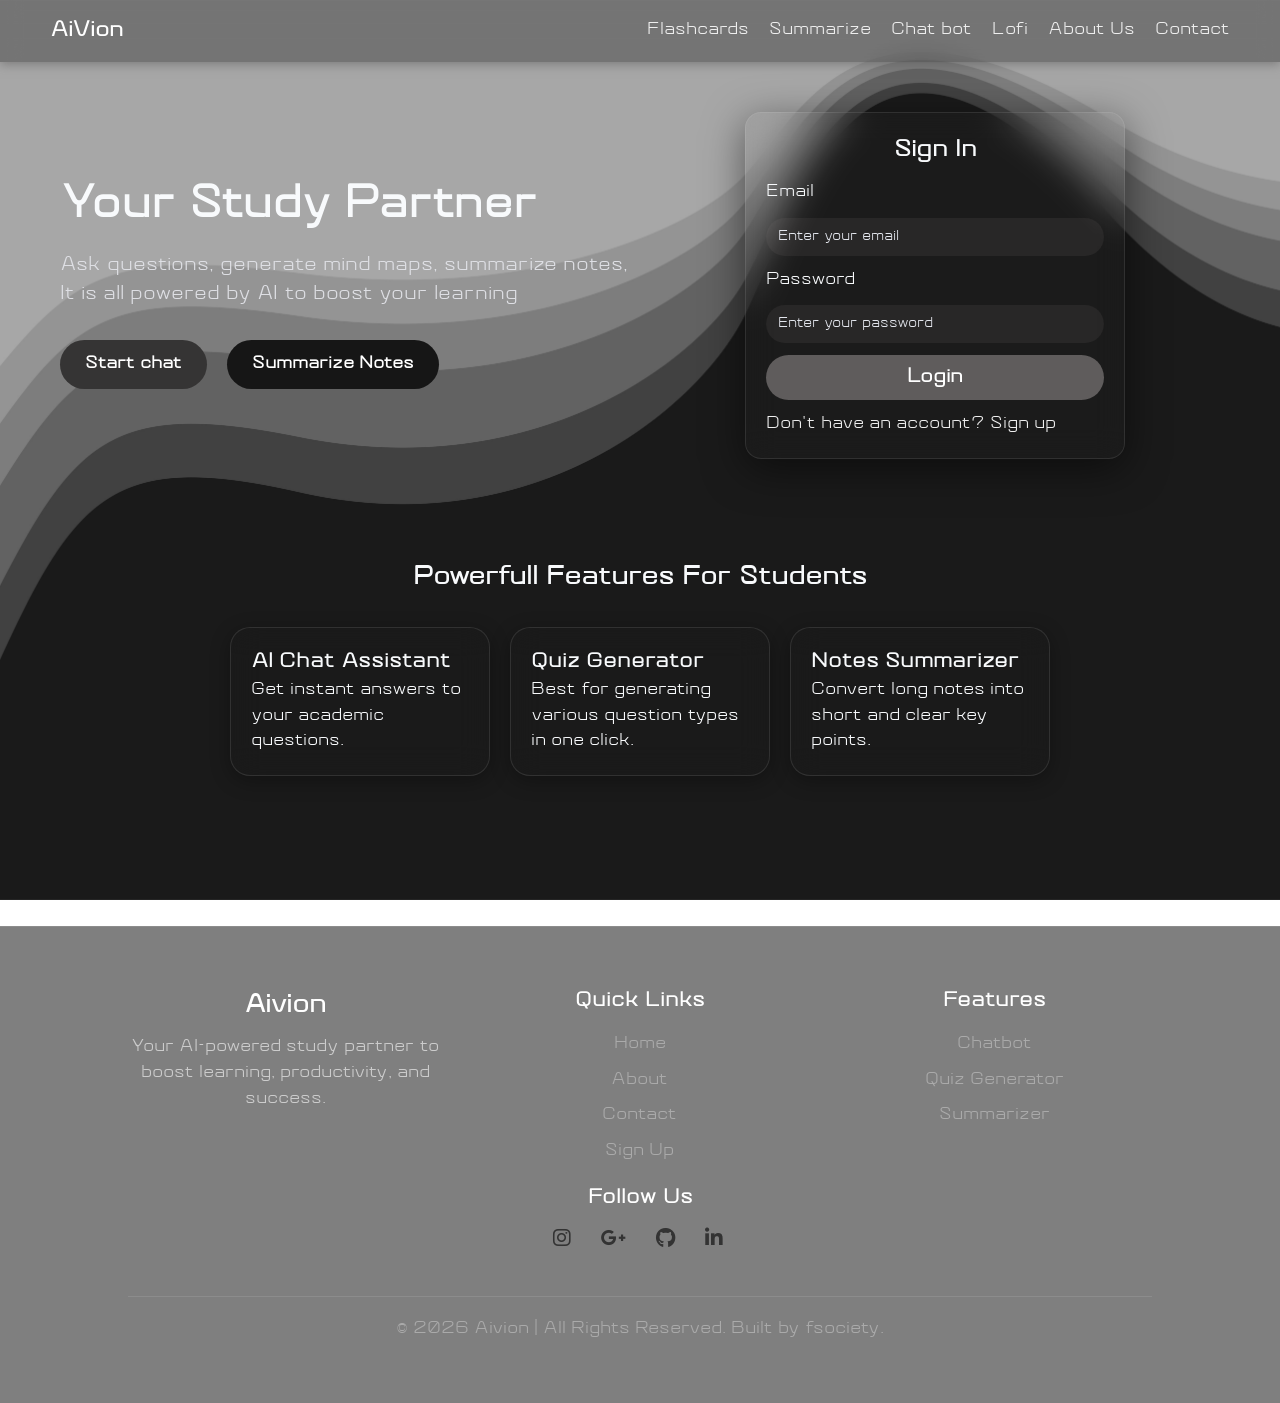
==== index.html @ 1ec622dd "fixed frontend" ====
<!DOCTYPE html>
<html lang="en">

<head>
    <meta charset="UTF-8">
    <meta name="viewport" content="width=device-width, initial-scale=1.0">
    <title>Aivion</title>
    <link rel="stylesheet" href="/css/font.css">
    <link rel="icon" href="/public/logo.jpeg" class="logo">
    <link rel="stylesheet" href="/css/index.css">
</head>

<body>
    <header class="header">

        <nav class="nav">

            <a href="index.html" class="navbar__logo">
                 AiVion
            </a>
            <div class="hamburger" id="hamburger">
                ☰
            </div>

            <ul class="navbar_menu" id="navMenu">
                <li><a href="flashcards.html">Flashcards</a></li>
                <li><a href="summarize.html">Summarize</a></li>
                <li><a href="chatbot.html">Chat bot</a></li>
                <li><a href="focus-mode.html">Lofi</a></li>
                <li><a href="aboutus.html">About Us</a></li>
                <li><a href="contact.html">Contact </a></li>

            </ul>
        </nav>
    </header>
    <main>
        <section class="hero_container">

            <div class="hero_content">

                <h1 class="hero_title">
                    Your Study Partner
                </h1>

                <p class="hero_subtitle">
                    Ask questions, generate mind maps, summarize notes, It is all powered by AI to boost your learning
                </p>

                <div class="hero_actions">
                    <a href="internal-chat.html" class="btn_primary" aria-label="Start chat with Ai">Start chat </a>
                    <a href="summarize.html" class="btn_secondary" aria-label="Summarize notes">Summarize Notes</a>
                </div>


            </div>

            <div class="login_box">
                <div class="login_input">
                    <h3 class="login_space"> Sign In</h3>
                    <p class="email_space">Email</p>
                    <input type="email" placeholder="Enter your email" aria-label="Email input for updates" class="email">
                    <p class="password_space">Password</p>
                    <input type="password" placeholder="Enter your password" aria-label="Password input for updates" class="password">
                    <button class="login_button" aria-label="Login to your account">Login</button>
                    <a href="signup.html" class="signup_link" aria-label="Sign up link">Don't have an account? Sign up</a>
                </div>
            </div>

        </section>

        <section class="features_container">
            <h2 class="section_title"> Powerfull Features For Students
            </h2>

            <div class="features_grid">

                <div class="feature-card">
                    <h3> AI Chat Assistant</h3>
                    <!-- Added emoji for  attractive look -->
                    <p>Get instant answers to your academic questions.</p>
                </div>

                <div class="feature-card">
                    <h3> Quiz Generator</h3>
                    <!-- Added emoji for  attractive look -->
                    <p> Best for generating various question types in one click.</p>
                </div>

                <div class="feature-card">
                    <h3> Notes Summarizer</h3>
                    <!-- Added emoji for  attractive look -->
                    <p>Convert long notes into short and clear key points.</p>
                </div>

            </div>
        </section>
    </main>

    <div id="footer"></div>
    <script src="/js/index.js"></script>
    <script>
        fetch("footer.html")
            .then(response => response.text())
            .then(data => {
                document.getElementById("footer").innerHTML = data;
            });
    </script>

</body>

</html>
---- css/font.css ----
@font-face {
    font-family: 'font1';
    /* This is the name YOU invent */
    src: url('/public/font/Quantix-Regular.woff') format('woff');
    font-weight: normal;
    font-style: normal;
}

*,
h2,
p,
a {
    font-family: 'font1', sans-serif;
}
---- css/index.css ----
* {
    margin: 0;
    padding: 0;
    box-sizing: border-box;
}

:root {
    --space-xs: 8px;
    --space-sm: 12px;
    --space-md: 20px;
    --space-lg: 30px;
    --space-xl: 50px;
    --radius-sm: 10px;
    --radius-md: 16px;
    --radius-lg: 50px;
}

body {
    font-family: "Segoe UI", Arial, sans-serif;
    background: url("/public/bg2.jpg") no-repeat center/cover;
    background-attachment: fixed;
    color: #f8fafc;
    line-height: 1.6;
}

.nav {
    display: flex;
    justify-content: space-between;
    align-items: center;
    padding: var(--space-sm) var(--space-lg);
    width: 100%;
    padding: 15px 50px;
    box-shadow: 0 2px 10px rgba(79, 78, 78, 0.5);
}

nav {
    backdrop-filter: blur(10px);
    background: rgba(0, 0, 0, 0.3);
}

.navbar__logo {
    font-size: 20px;
    font-weight: bold;
    color: white;
    text-decoration: none;
}

.navbar_menu {
    list-style: none;
    display: flex;
    gap: var(--space-md);
}

.navbar_menu a {
    text-decoration: none;
    color: #eee;
    transition: 0.3s;
}

.navbar_menu a:hover {
    color: #000000;
}

.hamburger {
    display: none;
    font-size: 28px;
    cursor: pointer;
}

.hero_container {
    display: grid;
    grid-template-columns: 1fr 1fr;
    gap: var(--space-md);
    padding: var(--space-xl) var(--space-md);
    max-width: 1200px;
    margin: auto;
}

.hero_content {
    display: flex;
    flex-direction: column;
    justify-content: center;
}

.hero_title {
    font-size: 42px;
    margin-bottom: var(--space-md);
    line-height: 1.2;
}

.hero_subtitle {
    font-size: 18px;
    color: #dedfe4;
    max-width: 600px;
    margin-bottom: var(--space-lg);
}

.hero_actions {
    display: flex;
    gap: var(--space-md);
}

.btn_primary,
.btn_secondary {
    padding: 12px 25px;
    border-radius: var(--radius-lg);
    text-decoration: none;
    font-weight: bold;
    transition: 0.3s ease;
}

.btn_primary {
    background: #353434;
    color: white;
}

.btn_primary:hover {
    background: #69696b;
    transform: scale(1.05);
}

.btn_secondary {
    background: #161616;
    color: white;
}

.btn_secondary:hover {
    background: #777978;
    transform: scale(1.05);
}

.login_box {
    width: 100%;
    max-width: 380px;
    margin: auto;
    padding: var(--space-md);
    border-radius: var(--radius-md);
    background: rgba(62, 62, 62, 0.06);
    backdrop-filter: blur(15px);
    border: 1px solid rgba(237, 232, 232, 0.1);
    box-shadow: 0 10px 40px rgba(0, 0, 0, 0.5);
    display: flex;
    flex-direction: column;
    gap: var(--space-sm);
    transition: 0.3s ease;
}

.login_box:hover {
    transform: translateY(-5px);
}

.login_space {
    text-align: center;
    font-size: 22px;
}

.login_input {
    display: flex;
    flex-direction: column;
    gap: var(--space-sm);
}

input {
    width: 100%;
    padding: 12px;
    border-radius: var(--radius-lg);
    border: none;
    background: rgba(147, 140, 140, 0.1);
    color: white;
}

input::placeholder {
    color: #e3e6ed;
}

.login_button {
    width: 100%;
    padding: 12px;
    border-radius: var(--radius-lg);
    background: #5f5c5c;
    color: white;
    font-weight: bold;
    font-size: 18px;
    border: none;
    cursor: pointer;
    transition: 0.3s;
}

.login_button:hover {
    background: #2a2a2c;
    transform: scale(1.05);
}

.signup_link {
    text-decoration: none;
    color: #eee
}

.features {
    background: #131417;
}

.features_container {
    padding: var(--space-xl) var(--space-md);
    max-width: 1200px;
    margin: auto;
}

.section_title {
    text-align: center;
    margin-bottom: var(--space-lg);
}

.features_grid {
    display: flex;
    justify-content: center;
    gap: var(--space-md);
    flex-wrap: wrap;
}

.feature-card {
    padding: var(--space-md);
    width: 100%;
    max-width: 260px;
    border-radius: 150px;
    background: rgba(41, 40, 40, 0.05);
    backdrop-filter: blur(10px);
    box-shadow: 0 5px 20px rgba(0, 0, 0, 0.3);
    transition: 0.3s;
    border-radius: 20px;
    backdrop-filter: blur(15px);
    border: 1px solid rgba(255, 255, 255, 0.1);
}

.feature-card:hover {
    transform: translateY(-8px);
}

.footer {
    text-align: center;
    padding: var(--space-md);
    margin-top: var(--space-lg);
}

@media (max-width: 1100px) {
    .hero_content {
        align-items: center;
    }
    .hero_container {
        grid-template-columns: 1fr;
        text-align: center;
    }
    .hero_actions {
        justify-content: center;
    }
}

@media (max-width: 768px) {
    .nav {
        flex-direction: column;
        gap: var(--space-sm);
    }
    .hamburger {
        display: block;
    }
    .navbar_menu {
        display: none;
        flex-direction: column;
        width: 100%;
        text-align: center;
        background: rgba(255, 255, 255, 0.05);
        backdrop-filter: blur(12px);
        border-radius: var(--radius-md);
        margin-top: var(--space-sm);
        padding: var(--space-sm);
    }
    .navbar_menu.active {
        display: flex;
    }
    .hero_title {
        font-size: 32px;
    }
    .hero_actions {
        flex-direction: column;
        align-items: center;
    }
    .btn_primary,
    .btn_secondary {
        width: 100%;
    }
}

@media (max-width: 480px) {
    .hero_title {
        font-size: 26px;
    }
}
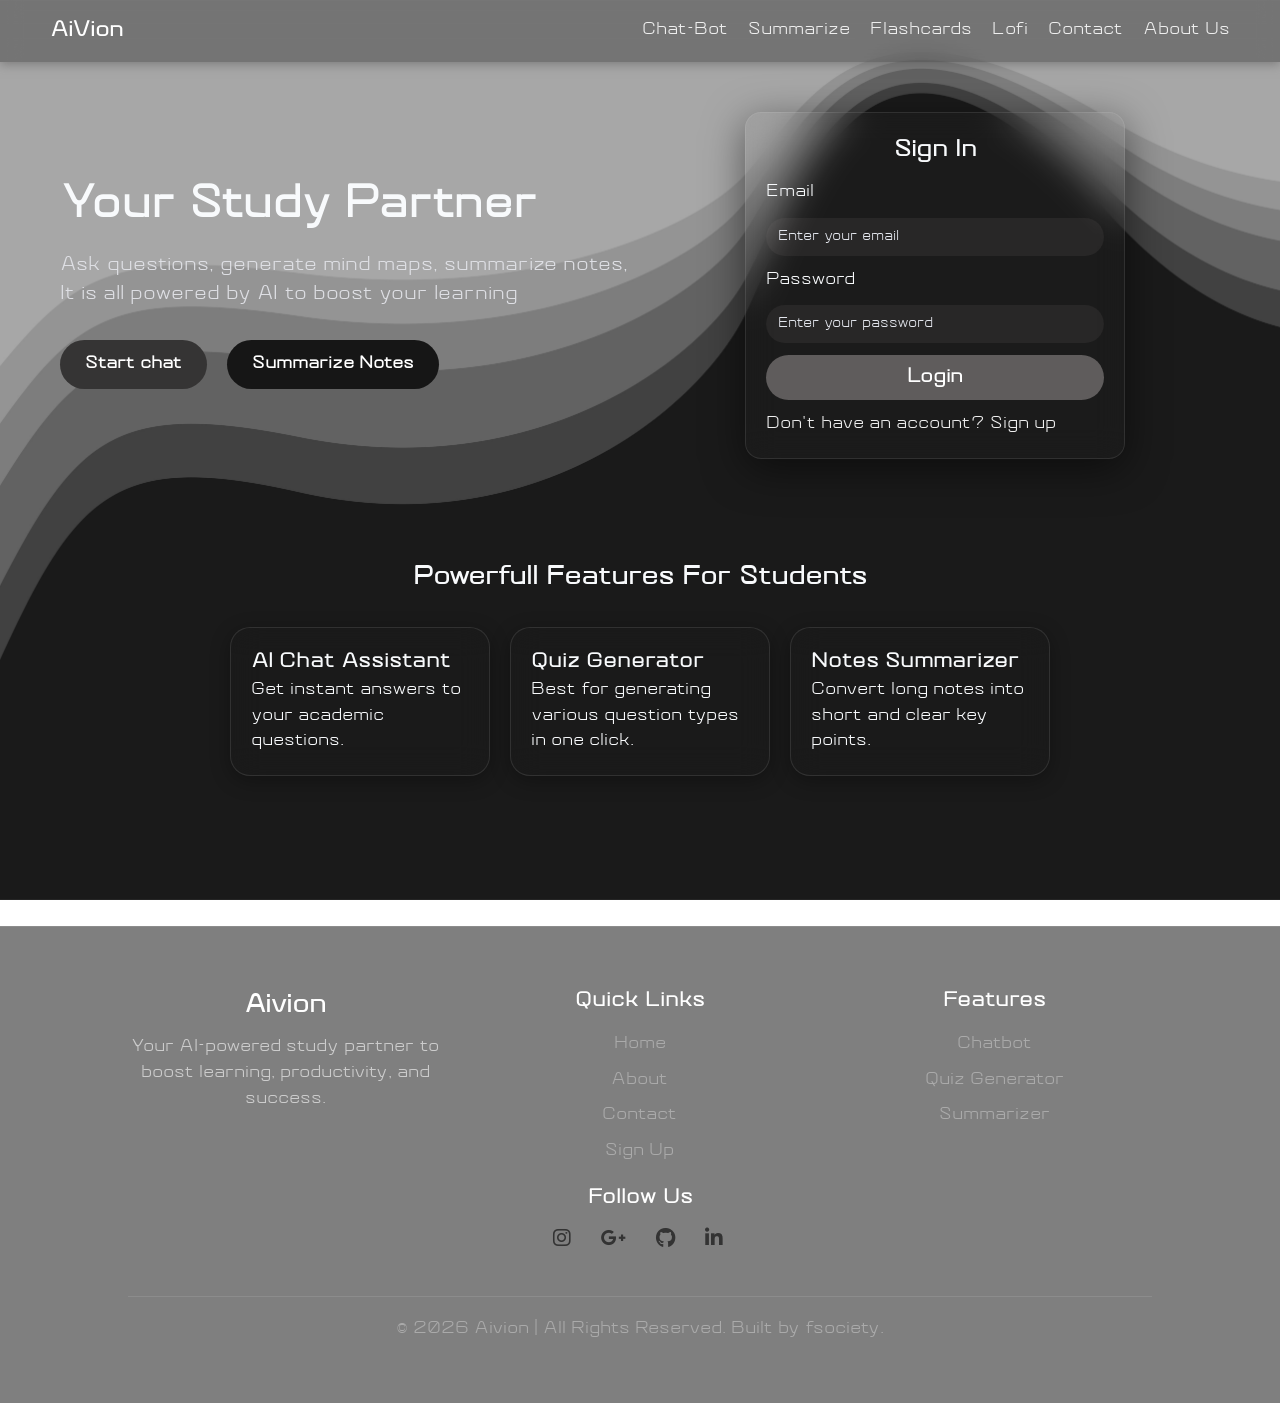
==== commit 4c699396: "Update index.html" ====
--- a/index.html
+++ b/index.html
@@ -23,12 +23,12 @@
             </div>
 
             <ul class="navbar_menu" id="navMenu">
+                <li><a href="chatbot.html">Chat-Bot</a></li>
+                <li><a href="summarize.html">Summarize</a></li>
                 <li><a href="flashcards.html">Flashcards</a></li>
-                <li><a href="summarize.html">Summarize</a></li>
-                <li><a href="chatbot.html">Chat bot</a></li>
                 <li><a href="focus-mode.html">Lofi</a></li>
+                <li><a href="contact.html">Contact </a></li>
                 <li><a href="aboutus.html">About Us</a></li>
-                <li><a href="contact.html">Contact </a></li>
 
             </ul>
         </nav>
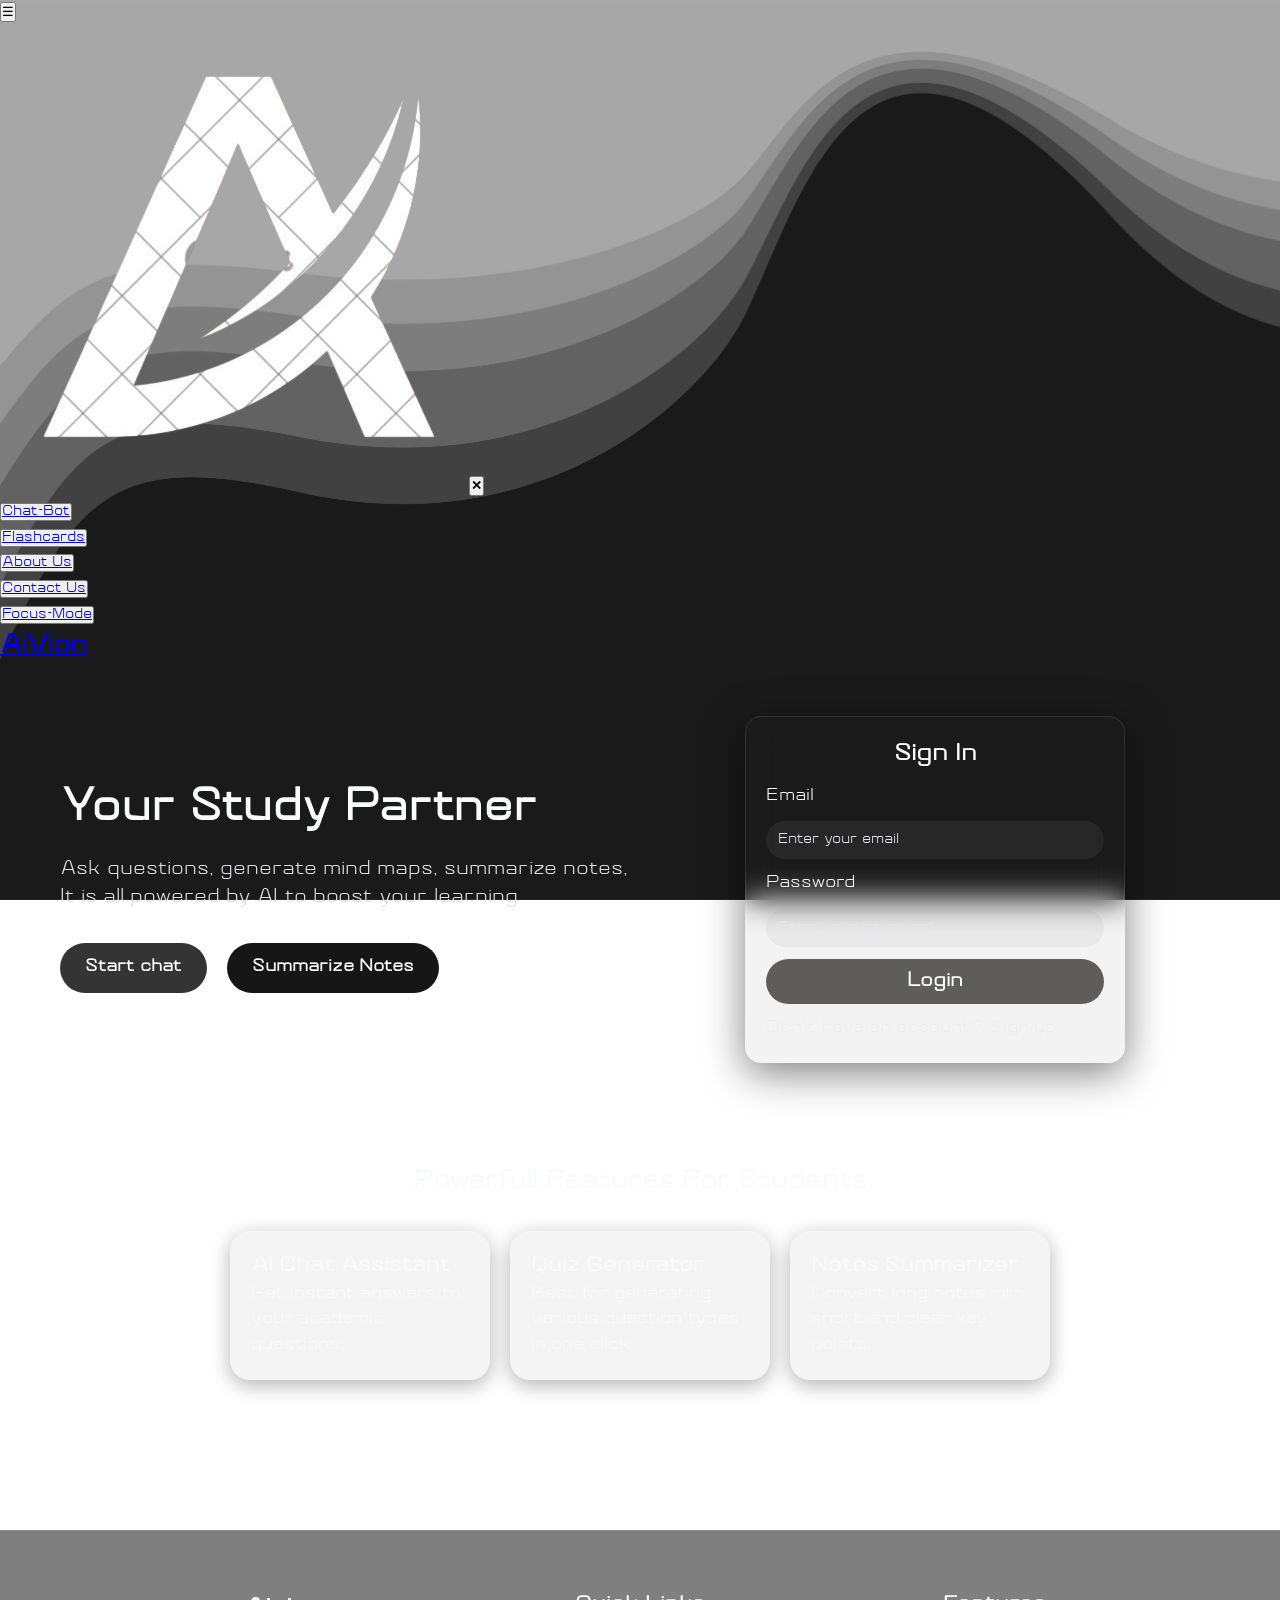
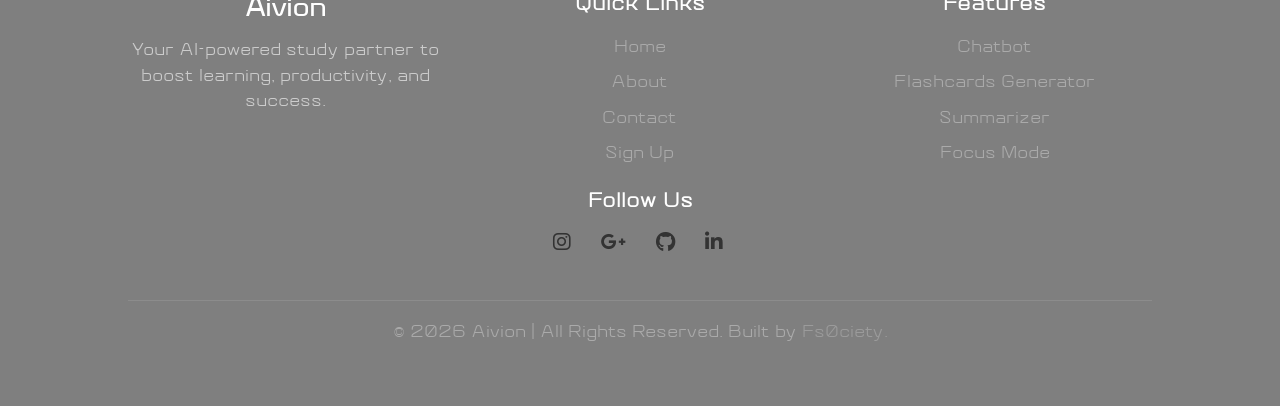
==== commit 0c96e996: "Update index.html" ====
--- a/index.html
+++ b/index.html
@@ -8,30 +8,48 @@
     <link rel="stylesheet" href="/css/font.css">
     <link rel="icon" href="/public/logo.jpeg" class="logo">
     <link rel="stylesheet" href="/css/index.css">
+    <meta property="og:title" content="Aivion, AI study companion">
+    <meta property="og:description" content="AI Study Assistant">
+    <meta property="og:url" content="https://aivion.fs0ciety.in/">
+    <meta property="og:type" content="website">
+    <meta name="description" content="AI Study Assistant">
+    <meta name="author" content="Fs0coiety">
+    <link rel="icon" href="/public/logo.jpeg" type="image/png">
 </head>
 
 <body>
-    <header class="header">
+    <header>
+        <section class="navbar">
+            <button id="toggle">☰</button>
 
-        <nav class="nav">
+            <div id="overlay"></div>
 
-            <a href="index.html" class="navbar__logo">
-                 AiVion
+
+            <!-- Changes 14 april -->
+
+            <div class="sidebar" id="sidebar1">
+
+                <a href="index.html"><img src="/public/logo.png" alt="Logo" id="logo"></a>
+                <button id="closeSidebar"><b>✕</b></button>
+
+
+                <p id="nav-gap"></p>
+
+                <ul>
+                    <li><button class="nav-btn"><a href="chatbot.html">Chat-Bot</a></button></li>
+                    <li><button class="nav-btn"><a href="flashcards.html">Flashcards</a></button></li>
+                    <li><button class="nav-btn"><a href="about-us.html">About Us</a></button></li>
+                    <li><button class="nav-btn"><a href="contact.html">Contact Us</a></button></li>
+                    <li><button class="nav-btn"><a href="focus-mode.html">Focus-Mode</a></button></li>
+
+                </ul>
+            </div>
+        </section>
+        <div class="head">
+            <a href="index.html">
+                <h2>AiVion</h2>
             </a>
-            <div class="hamburger" id="hamburger">
-                ☰
-            </div>
-
-            <ul class="navbar_menu" id="navMenu">
-                <li><a href="chatbot.html">Chat-Bot</a></li>
-                <li><a href="summarize.html">Summarize</a></li>
-                <li><a href="flashcards.html">Flashcards</a></li>
-                <li><a href="focus-mode.html">Lofi</a></li>
-                <li><a href="contact.html">Contact </a></li>
-                <li><a href="aboutus.html">About Us</a></li>
-
-            </ul>
-        </nav>
+        </div>
     </header>
     <main>
         <section class="hero_container">
@@ -47,7 +65,7 @@
                 </p>
 
                 <div class="hero_actions">
-                    <a href="internal-chat.html" class="btn_primary" aria-label="Start chat with Ai">Start chat </a>
+                    <a href="chatbot.html" class="btn_primary" aria-label="Start chat with Ai">Start chat </a>
                     <a href="summarize.html" class="btn_secondary" aria-label="Summarize notes">Summarize Notes</a>
                 </div>
 
@@ -62,7 +80,8 @@
                     <p class="password_space">Password</p>
                     <input type="password" placeholder="Enter your password" aria-label="Password input for updates" class="password">
                     <button class="login_button" aria-label="Login to your account">Login</button>
-                    <a href="signup.html" class="signup_link" aria-label="Sign up link">Don't have an account? Sign up</a>
+                    <a href="signup.html" class="signup_link" aria-label="Sign up link">Don't have an account? Sign
+                        up</a>
                 </div>
             </div>
 
--- a/css/index.css
+++ b/css/index.css
@@ -259,6 +259,9 @@
     .nav {
         flex-direction: column;
         gap: var(--space-sm);
+    }
+    .navbar__logo {
+        display: none;
     }
     .hamburger {
         display: block;
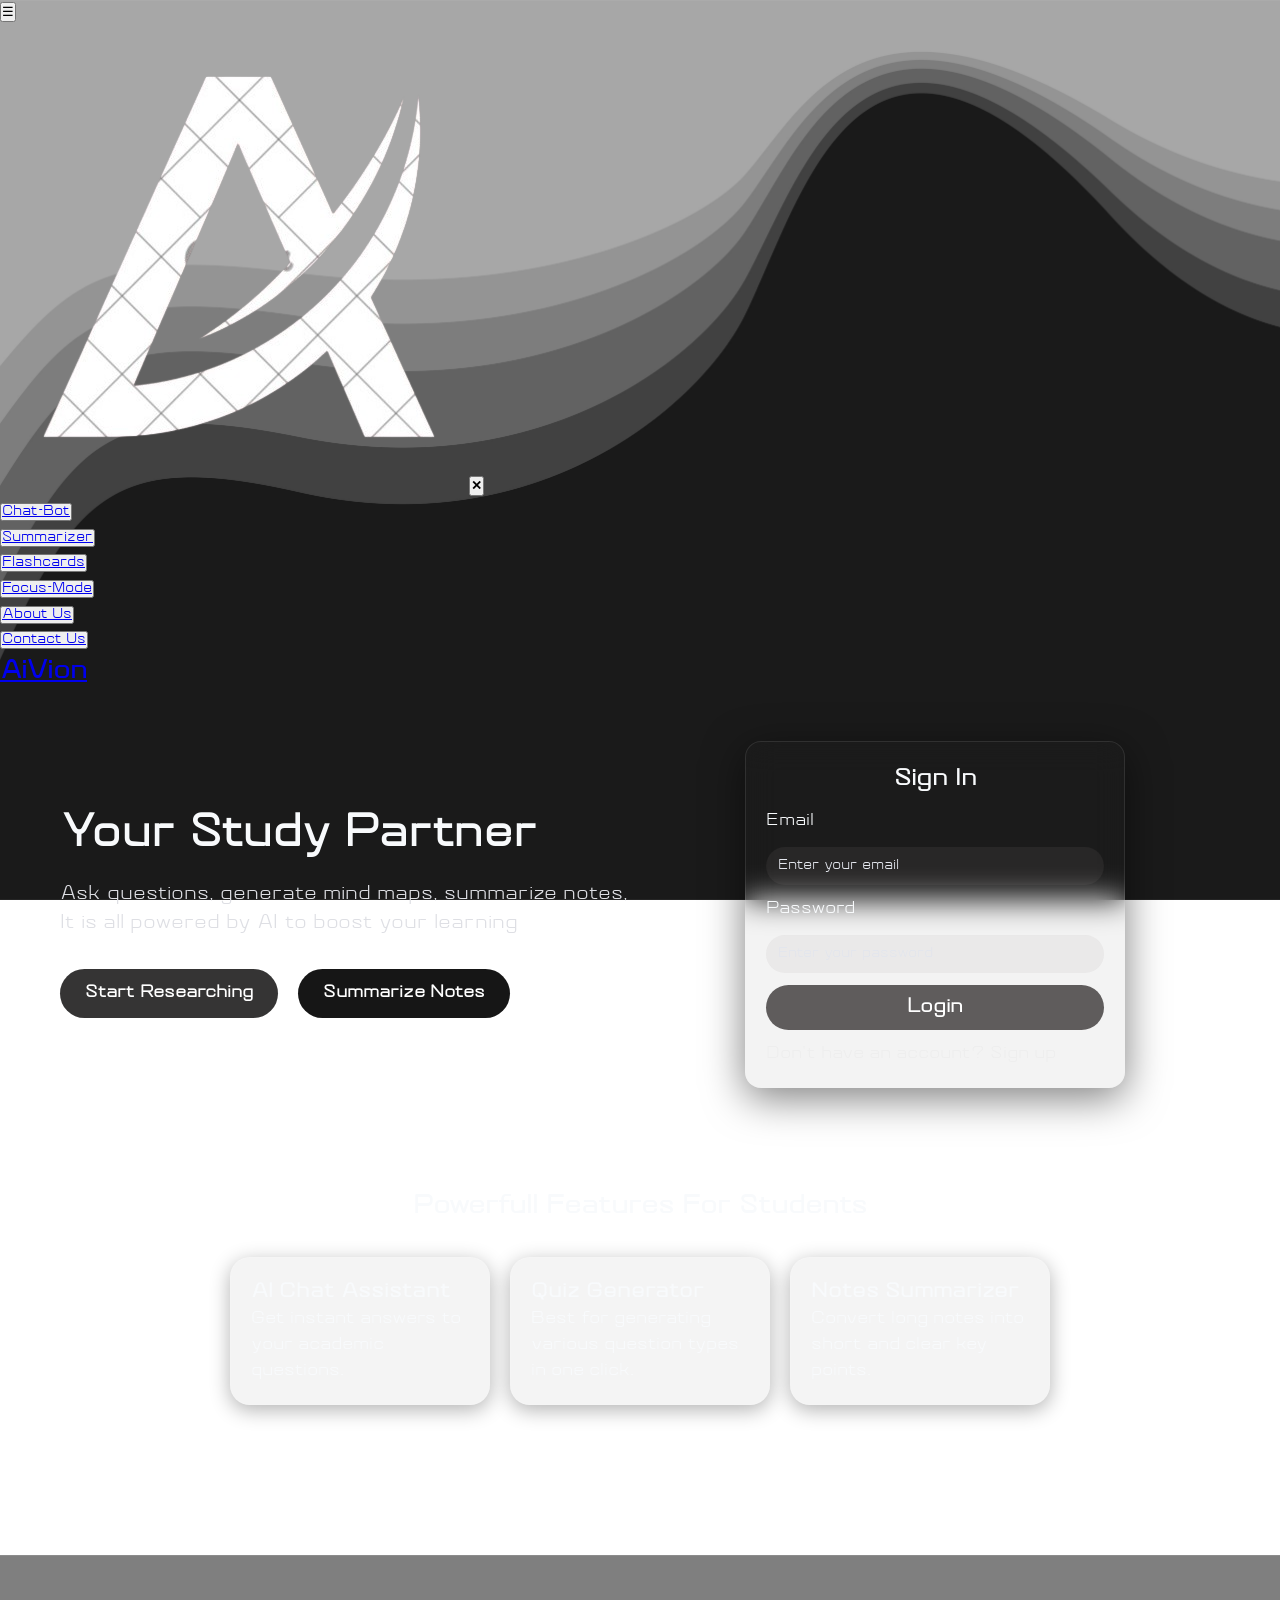
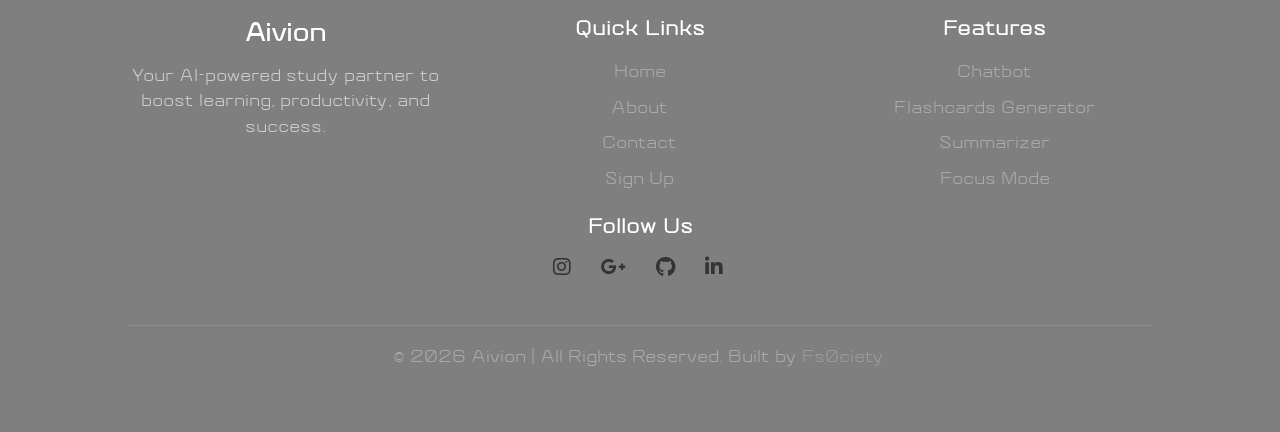
==== commit 5af84e5a: "Change button text from 'Start chat' to 'Start Researching'" ====
--- a/index.html
+++ b/index.html
@@ -37,10 +37,11 @@
 
                 <ul>
                     <li><button class="nav-btn"><a href="chatbot.html">Chat-Bot</a></button></li>
+                    <li><button class="nav-btn"><a href="summarize.html">Summarizer</a></button></li>
                     <li><button class="nav-btn"><a href="flashcards.html">Flashcards</a></button></li>
-                    <li><button class="nav-btn"><a href="about-us.html">About Us</a></button></li>
+                    <li><button class="nav-btn"><a href="focus-mode.html">Focus-Mode</a></button></li>
+                    <li><button class="nav-btn"><a href="aboutus.html">About Us</a></button></li>
                     <li><button class="nav-btn"><a href="contact.html">Contact Us</a></button></li>
-                    <li><button class="nav-btn"><a href="focus-mode.html">Focus-Mode</a></button></li>
 
                 </ul>
             </div>
@@ -65,7 +66,7 @@
                 </p>
 
                 <div class="hero_actions">
-                    <a href="chatbot.html" class="btn_primary" aria-label="Start chat with Ai">Start chat </a>
+                    <a href="chatbot.html" class="btn_primary" aria-label="Start chat with Ai">Start Researching</a>
                     <a href="summarize.html" class="btn_secondary" aria-label="Summarize notes">Summarize Notes</a>
                 </div>
 
@@ -127,4 +128,4 @@
 
 </body>
 
-</html>+</html>
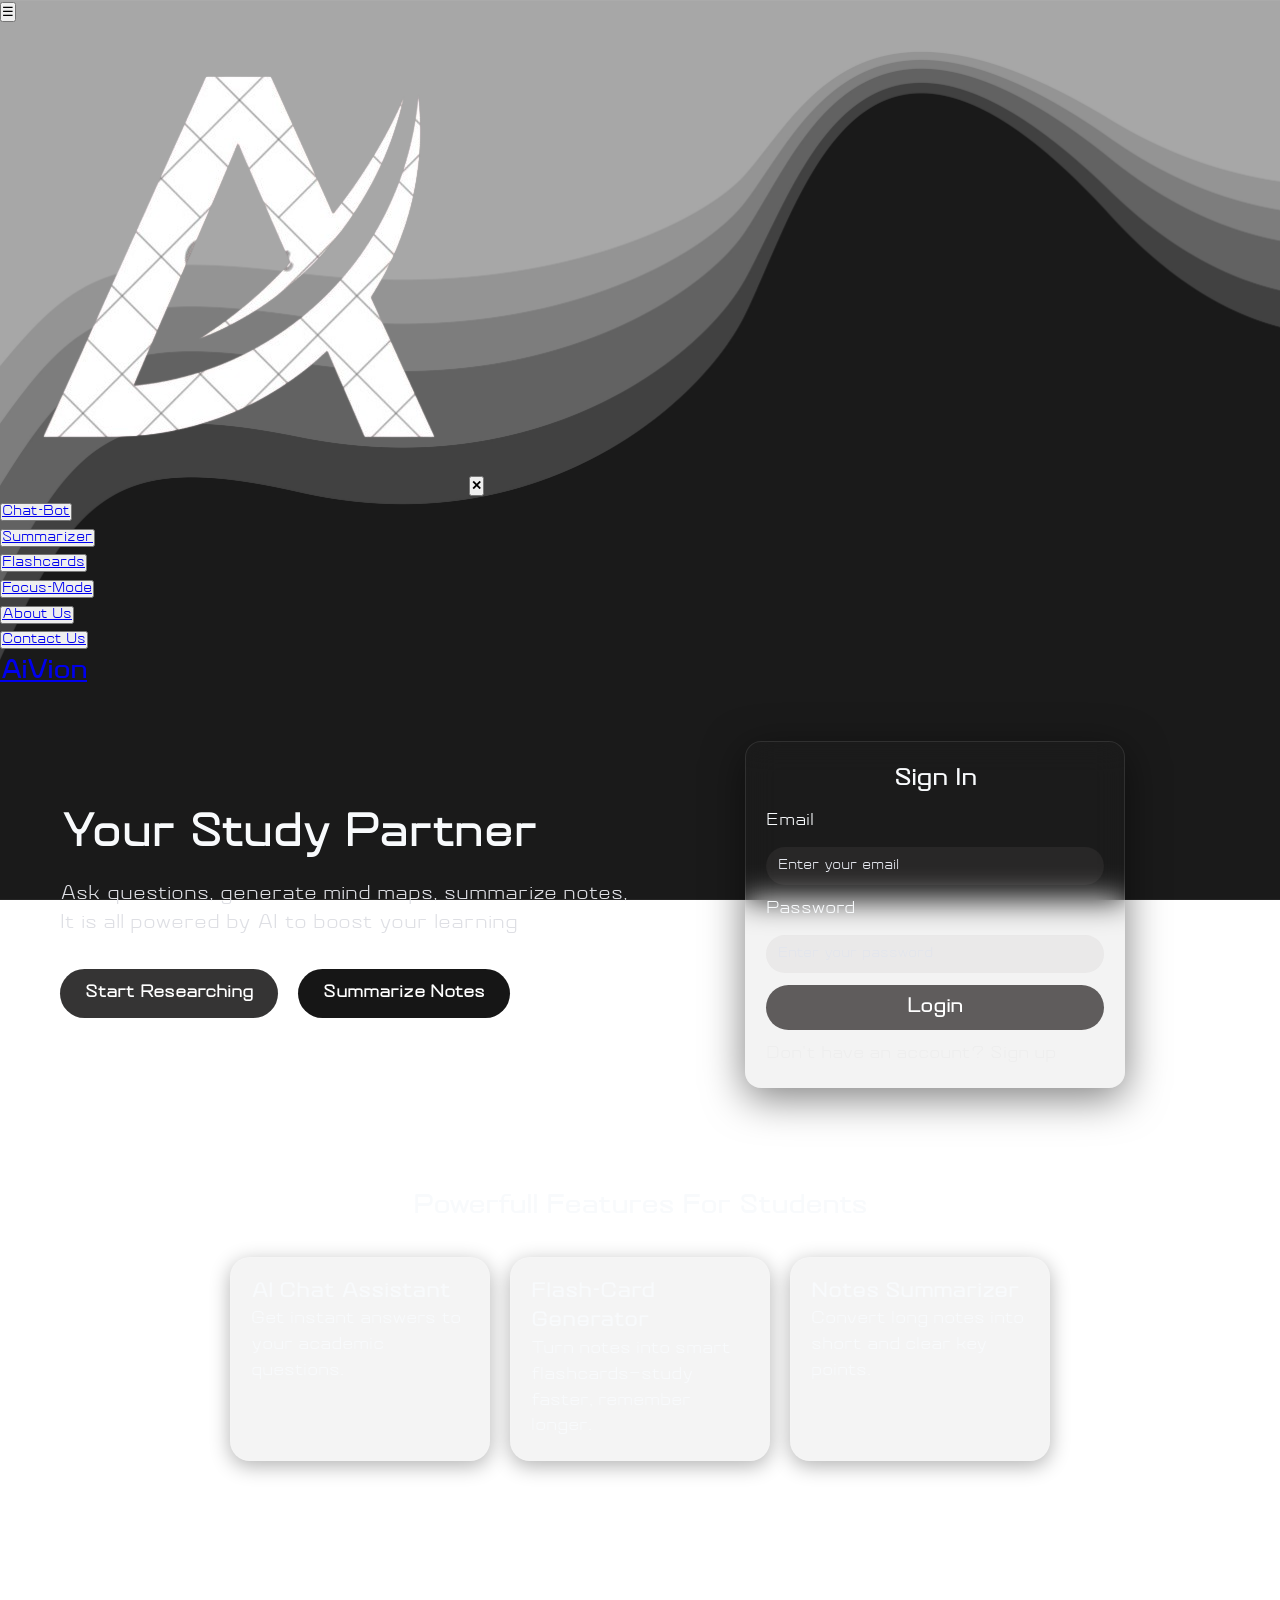
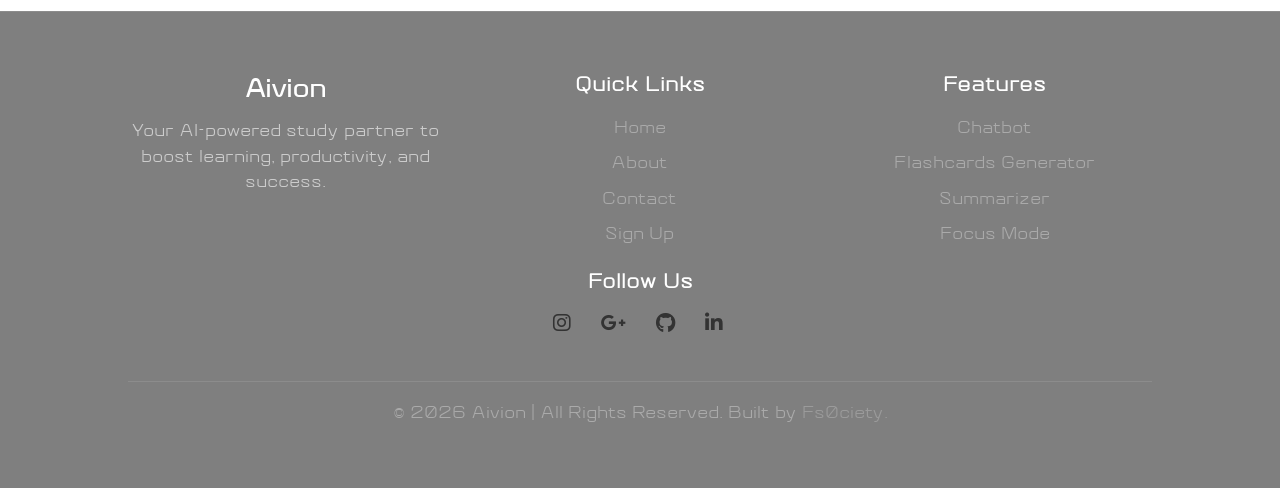
==== commit 29d576c3: "Replace Quiz Generator with Flash-Card Generator" ====
--- a/index.html
+++ b/index.html
@@ -101,9 +101,9 @@
                 </div>
 
                 <div class="feature-card">
-                    <h3> Quiz Generator</h3>
+                    <h3> Flash-Card Generator</h3>
                     <!-- Added emoji for  attractive look -->
-                    <p> Best for generating various question types in one click.</p>
+                    <p> Turn notes into smart flashcards—study faster, remember longer.</p>
                 </div>
 
                 <div class="feature-card">
